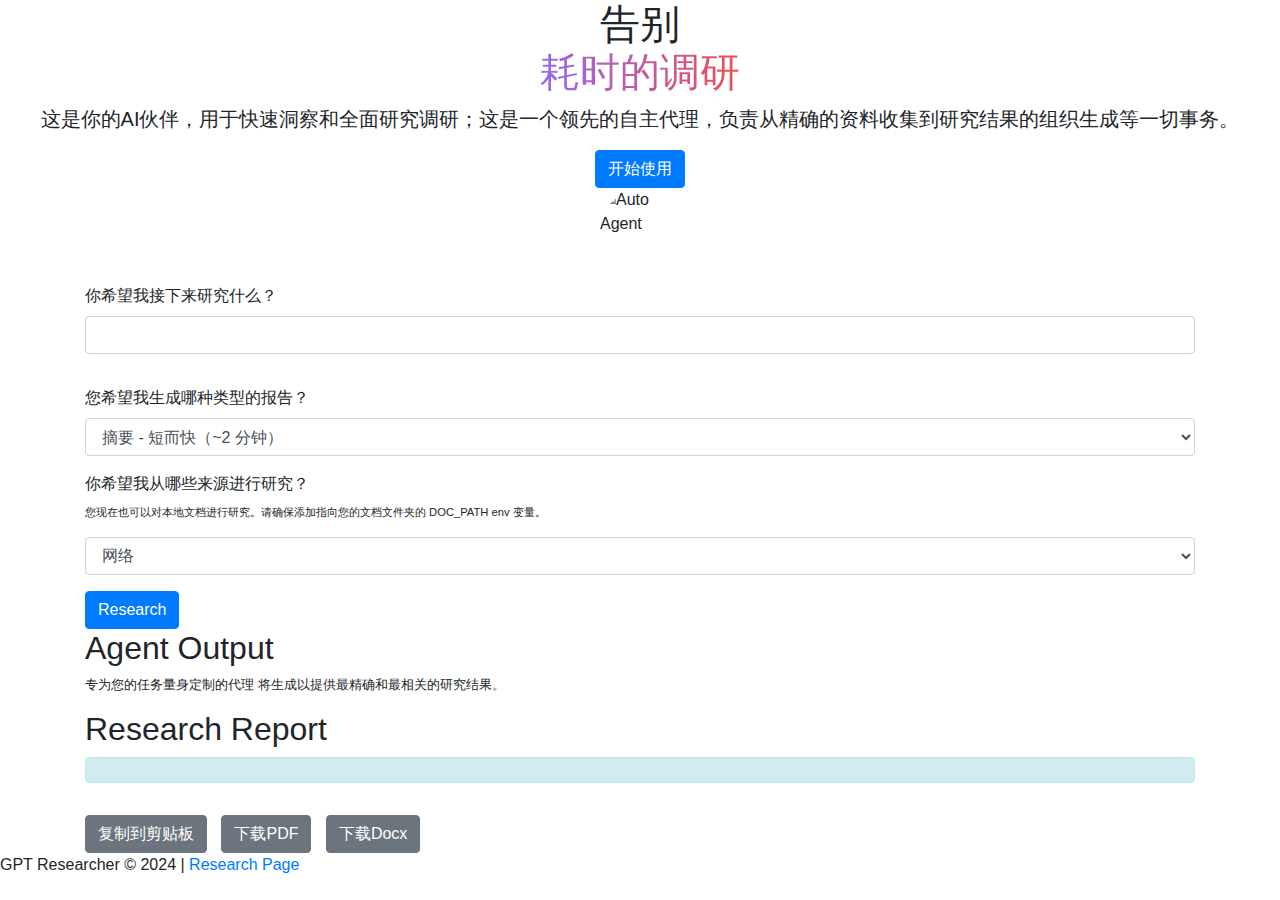
==== frontend/index_bak.html @ b0a9e4e9 "bak" ====
<!DOCTYPE html>
<html lang="en">

<head>
    <title>GPT调研员</title>
    <meta name="description" content="A research assistant powered by GPT-4">
    <meta name="viewport" content="width=device-width, initial-scale=1">
    <link rel="icon" href="./static/favicon.ico">
    <link rel="preconnect" href="https://fonts.googleapis.com">
    <link rel="preconnect" href="https://fonts.gstatic.com" crossorigin>
    <link href="https://fonts.googleapis.com/css2?family=Montserrat:wght@400;700&display=swap" rel="stylesheet">
    <link href="https://stackpath.bootstrapcdn.com/bootstrap/4.5.2/css/bootstrap.min.css" rel="stylesheet">
    <link rel="stylesheet" href="/site/styles.css"/>
    <style>
        .avatar {
            width: 80px;
            height: 80px;
            border-radius: 50%;
        }

        .agent-name {
            text-align: center;
        }

        .agent-item {
            display: flex;
            flex-direction: column;
            align-items: center;
        }

        .agent-choices {
            display: none;
        }

        .btn-show {
            display: none;
        }
    </style>
</head>

<body>

<section class="landing">
    <div class="max-w-5xl mx-auto text-center">
        <h1 class="text-4xl font-extrabold mx-auto lg:text-7xl">
            告别 <br>
            <span
                    style="background-image:linear-gradient(to right, #9867F0, #ED4E50); -webkit-background-clip: text; -webkit-text-fill-color: transparent;">耗时的调研</span>
        </h1>
        <p class="max-w-5xl mx-auto text-gray-600 mt-8" style="font-size:20px">
            这是你的AI伙伴，用于快速洞察和全面研究调研；这是一个领先的自主代理，负责从精确的资料收集到研究结果的组织生成等一切事务。
        </p>
        <a href="#form" class="btn btn-primary">开始使用</a>
    </div>
</section>

<main class="container" id="form">
    <div class="agent-item"><img src="/static/gptr-logo.png" class="avatar"
                                                alt="Auto Agent"></div>
    <form method="POST" class="mt-3" onsubmit="GPTResearcher.startResearch(); return false;">
        <div class="form-group">
            <label for="task" class="agent-question">你希望我接下来研究什么？</label>
            <input type="text" id="task" name="task" class="form-control" required>
            <input type="radio" name="agent" id="autoAgent" value="Auto Agent" checked hidden>
        </div>
        <div class="form-group">
            <div class="row">


            </div>
            <button type="button" id="btnShowAuto" class="btn btn-secondary mt-3 btn-show">Auto Agent</button>
        </div>
        <div class="form-group">
            <label for="report_type" class="agent-question">您希望我生成哪种类型的报告？</label>
            <select name="report_type" class="form-control" required>
                <option value="research_report">摘要 - 短而快（~2 分钟）</option>
                <option value="detailed_report">详细 - 深度和长度（~5 分钟） </option>
                <option value="resource_report">资源报告</option>
            </select>
        </div>
        <div class="form-group">
            <label for="report_source" class="agent-question">你希望我从哪些来源进行研究？</label>
            <p class="text-left mt-0 pt-0" style="font-size: 0.7rem;">您现在也可以对本地文档进行研究。请确保添加指向您的文档文件夹的 DOC_PATH env 变量。</p>
            <select name="report_source" class="form-control" required>
                <option value="web">网络</option>
                <option value="local">我的文档</option>
            </select>
        </div>
        <input type="submit" value="Research" class="btn btn-primary button-padding">
    </form>

    <div class="margin-div">
        <h2>Agent Output</h2>
        <p class="mt-2 text-left" style="font-size: 0.8rem;">专为您的任务量身定制的代理 将生成以提供最精确和最相关的研究结果。</p>
        <div id="output"></div>
    </div>
    <div class="margin-div">
        <h2>Research Report</h2>
        <div id="reportContainer"></div>
        <div id="reportActions">
            <div class="alert alert-info" role="alert" id="status"></div>
            <a id="copyToClipboard" onclick="GPTResearcher.copyToClipboard()" class="btn btn-secondary mt-3" style="margin-right: 10px;">复制到剪贴板</a>
            <a id="downloadLink" href="#" class="btn btn-secondary mt-3" style="margin-right: 10px;" target="_blank">下载PDF</a>
            <a id="downloadLinkWord" href="#" class="btn btn-secondary mt-3" target="_blank">下载Docx</a>
        </div>
    </div>
</main>

<footer>
    <p>GPT Researcher &copy; 2024 | <a target="_blank" href="http://research.520608.com">Research
        Page</a></p>
</footer>

<script src="https://cdnjs.cloudflare.com/ajax/libs/showdown/1.9.1/showdown.min.js"></script>
<script src="/site/scripts.js"></script>
<script>
    // const btnChoose = document.getElementById('btnChoose');
    const btnShowAuto = document.getElementById('btnShowAuto');
    const autoAgentDiv = document.getElementById('autoAgentDiv');
    const agentChoices = document.getElementsByClassName('agent-choices');

    /**
    btnChoose.addEventListener('click', function () {
        btnShowAuto.style.display = 'inline-block';
        btnChoose.style.display = 'none';
        autoAgentDiv.style.display = 'none';
        agentChoices[0].style.display = 'flex';
    });
    **/

    btnShowAuto.addEventListener('click', function () {
        btnShowAuto.style.display = 'none';
        btnChoose.style.display = 'inline-block';
        autoAgentDiv.style.display = 'flex';
        agentChoices[0].style.display = 'none';
    });
</script>
</body>

</html>
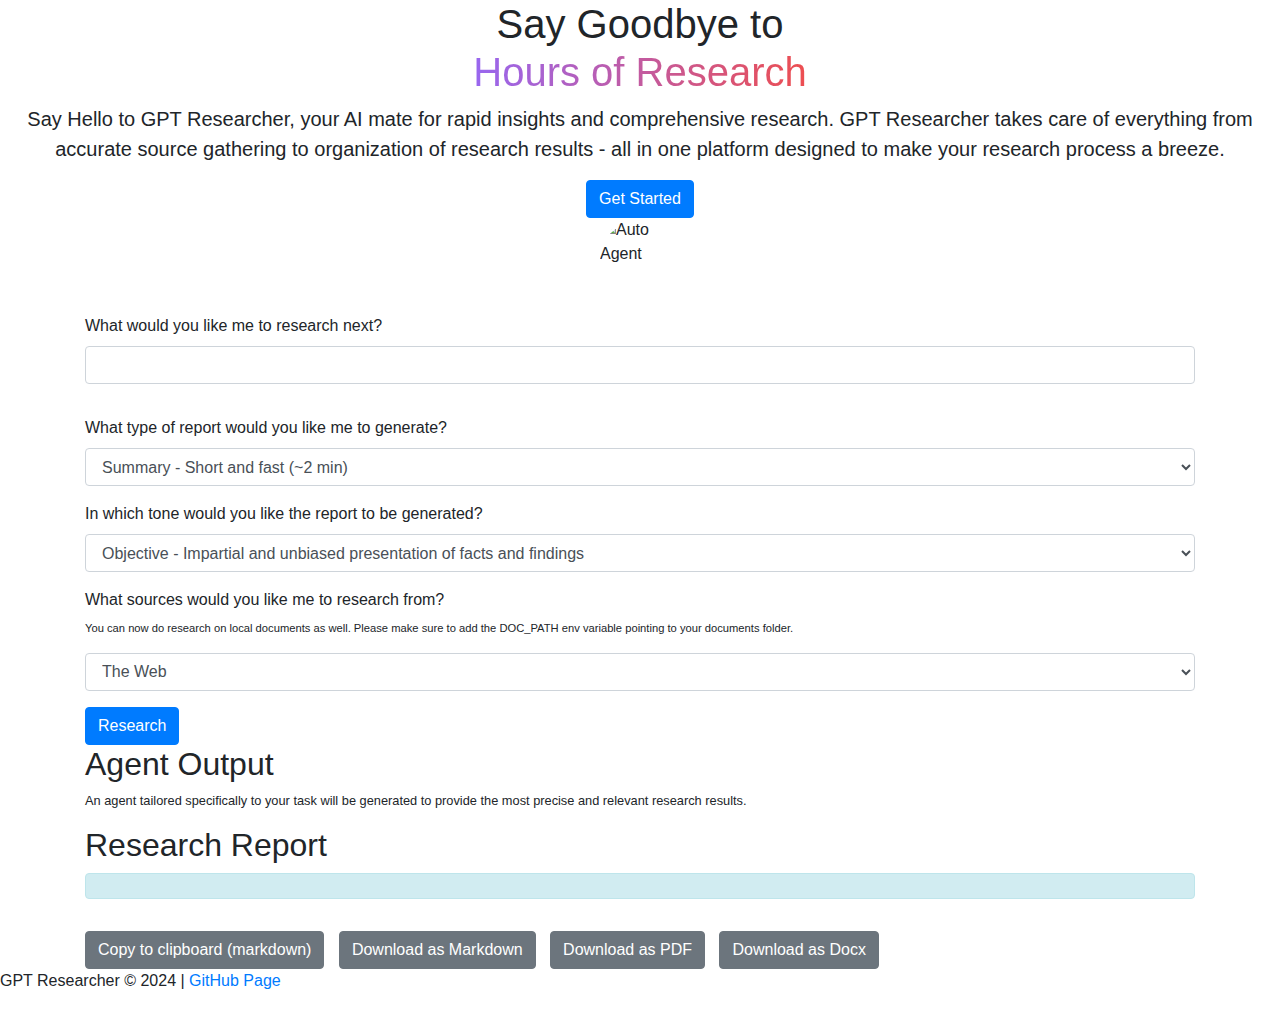
==== commit e4b61da2: "Merge branch 'master' of github.com:assafelovic/gpt-researcher" ====
--- a/frontend/index_bak.html
+++ b/frontend/index_bak.html
@@ -2,7 +2,7 @@
 <html lang="en">
 
 <head>
-    <title>GPT调研员</title>
+    <title>GPT Researcher</title>
     <meta name="description" content="A research assistant powered by GPT-4">
     <meta name="viewport" content="width=device-width, initial-scale=1">
     <link rel="icon" href="./static/favicon.ico">
@@ -10,7 +10,7 @@
     <link rel="preconnect" href="https://fonts.gstatic.com" crossorigin>
     <link href="https://fonts.googleapis.com/css2?family=Montserrat:wght@400;700&display=swap" rel="stylesheet">
     <link href="https://stackpath.bootstrapcdn.com/bootstrap/4.5.2/css/bootstrap.min.css" rel="stylesheet">
-    <link rel="stylesheet" href="/site/styles.css"/>
+    <link rel="stylesheet" href="/site/styles.css" />
     <style>
         .avatar {
             width: 80px;
@@ -40,101 +40,159 @@
 
 <body>
 
-<section class="landing">
-    <div class="max-w-5xl mx-auto text-center">
-        <h1 class="text-4xl font-extrabold mx-auto lg:text-7xl">
-            告别 <br>
-            <span
-                    style="background-image:linear-gradient(to right, #9867F0, #ED4E50); -webkit-background-clip: text; -webkit-text-fill-color: transparent;">耗时的调研</span>
-        </h1>
-        <p class="max-w-5xl mx-auto text-gray-600 mt-8" style="font-size:20px">
-            这是你的AI伙伴，用于快速洞察和全面研究调研；这是一个领先的自主代理，负责从精确的资料收集到研究结果的组织生成等一切事务。
-        </p>
-        <a href="#form" class="btn btn-primary">开始使用</a>
-    </div>
-</section>
+    <section class="landing">
+        <div class="max-w-5xl mx-auto text-center">
+            <h1 class="text-4xl font-extrabold mx-auto lg:text-7xl">
+                Say Goodbye to <br>
+                <span
+                    style="background-image:linear-gradient(to right, #9867F0, #ED4E50); -webkit-background-clip: text; -webkit-text-fill-color: transparent;">Hours
+                    of Research</span>
+            </h1>
+            <p class="max-w-5xl mx-auto text-gray-600 mt-8" style="font-size:20px">
+                Say Hello to GPT Researcher, your AI mate for rapid insights and comprehensive research. GPT Researcher
+                takes care of everything from accurate source gathering to organization of research results - all in one
+                platform designed to make your research process a breeze.
+            </p>
+            <a href="#form" class="btn btn-primary">Get Started</a>
+        </div>
+    </section>
 
-<main class="container" id="form">
-    <div class="agent-item"><img src="/static/gptr-logo.png" class="avatar"
-                                                alt="Auto Agent"></div>
-    <form method="POST" class="mt-3" onsubmit="GPTResearcher.startResearch(); return false;">
-        <div class="form-group">
-            <label for="task" class="agent-question">你希望我接下来研究什么？</label>
-            <input type="text" id="task" name="task" class="form-control" required>
-            <input type="radio" name="agent" id="autoAgent" value="Auto Agent" checked hidden>
-        </div>
-        <div class="form-group">
-            <div class="row">
+    <main class="container" id="form">
+        <div class="agent-item"><img src="/static/gptr-logo.png" class="avatar" alt="Auto Agent"></div>
+        <form method="POST" class="mt-3" onsubmit="GPTResearcher.startResearch(); return false;">
+            <div class="form-group">
+                <label for="task" class="agent-question">What would you like me to research next?</label>
+                <input id="task" name="task" class="form-control" required></input>
+                <input type="radio" name="agent" id="autoAgent" value="Auto Agent" checked hidden>
+            </div>
+            <div class="form-group">
+                <div class="row">
 
 
+                </div>
+                <button type="button" id="btnShowAuto" class="btn btn-secondary mt-3 btn-show">Auto Agent</button>
             </div>
-            <button type="button" id="btnShowAuto" class="btn btn-secondary mt-3 btn-show">Auto Agent</button>
+            <div class="form-group">
+                <label for="report_type" class="agent-question">What type of report would you like me to
+                    generate?</label>
+                <select name="report_type" class="form-control" required>
+                    <option value="research_report">Summary - Short and fast (~2 min)</option>
+                    <option value="detailed_report">Detailed - In depth and longer (~5 min)</option>
+                    <option value="resource_report">Resource Report</option>
+                </select>
+            </div>
+            <div class="form-group">
+                <label for="tone" class="agent-question">In which tone would you like the report to be
+                    generated?</label>
+                <select name="tone" id="tone" class="form-control" required>
+                    <option value="Objective">Objective - Impartial and unbiased presentation of facts and findings
+                    </option>
+                    <option value="Formal">Formal - Adheres to academic standards with sophisticated language and
+                        structure</option>
+                    <option value="Analytical">Analytical - Critical evaluation and detailed examination of data and
+                        theories</option>
+                    <option value="Persuasive">Persuasive - Convincing the audience of a particular viewpoint or
+                        argument</option>
+                    <option value="Informative">Informative - Providing clear and comprehensive information on a topic
+                    </option>
+                    <option value="Explanatory">Explanatory - Clarifying complex concepts and processes</option>
+                    <option value="Descriptive">Descriptive - Detailed depiction of phenomena, experiments, or case
+                        studies</option>
+                    <option value="Critical">Critical - Judging the validity and relevance of the research and its
+                        conclusions</option>
+                    <option value="Comparative">Comparative - Juxtaposing different theories, data, or methods to
+                        highlight differences and similarities</option>
+                    <option value="Speculative">Speculative - Exploring hypotheses and potential implications or future
+                        research directions</option>
+                    <option value="Reflective">Reflective - Considering the research process and personal insights or
+                        experiences</option>
+                    <option value="Narrative">Narrative - Telling a story to illustrate research findings or
+                        methodologies</option>
+                    <option value="Humorous">Humorous - Light-hearted and engaging, usually to make the content more
+                        relatable</option>
+                    <option value="Optimistic">Optimistic - Highlighting positive findings and potential benefits
+                    </option>
+                    <option value="Pessimistic">Pessimistic - Focusing on limitations, challenges, or negative outcomes
+                    </option>
+                </select>
+            </div>
+            <div class="form-group">
+                <label for="report_source" class="agent-question">What sources would you like me to research
+                    from?</label>
+                <p class="text-left mt-0 pt-0" style="font-size: 0.7rem;">You can now do research on local documents as
+                    well. Please make sure to add the DOC_PATH env variable pointing to your documents folder.</p>
+                <select name="report_source" class="form-control" required>
+                    <option value="web">The Web</option>
+                    <option value="local">My Documents</option>
+                    <option value="hybrid">Hybrid</option>
+                </select>
+            </div>
+            <input type="submit" value="Research" class="btn btn-primary button-padding">
+        </form>
+
+        <div class="margin-div">
+            <h2>Agent Output</h2>
+            <p class="mt-2 text-left" style="font-size: 0.8rem;">An agent tailored specifically to your task
+                will be generated to provide the most precise and relevant research results.</p>
+            <div id="output"></div>
         </div>
-        <div class="form-group">
-            <label for="report_type" class="agent-question">您希望我生成哪种类型的报告？</label>
-            <select name="report_type" class="form-control" required>
-                <option value="research_report">摘要 - 短而快（~2 分钟）</option>
-                <option value="detailed_report">详细 - 深度和长度（~5 分钟） </option>
-                <option value="resource_report">资源报告</option>
-            </select>
+        <div class="margin-div">
+            <h2>Research Report</h2>
+            <div id="reportContainer"></div>
+            <div id="reportActions">
+                <div class="alert alert-info" role="alert" id="status"></div>
+                <a id="copyToClipboard" onclick="GPTResearcher.copyToClipboard()" class="btn btn-secondary mt-3"
+                    style="margin-right: 10px;">Copy to clipboard (markdown)</a>
+                <a id="downloadLinkMd" href="#" class="btn btn-secondary mt-3" style="margin-right: 10px;"
+                    target="_blank">Download as Markdown</a>
+                <a id="downloadLink" href="#" class="btn btn-secondary mt-3" style="margin-right: 10px;"
+                    target="_blank">Download as PDF</a>
+                <a id="downloadLinkWord" href="#" class="btn btn-secondary mt-3" target="_blank">Download as Docx</a>
+            </div>
         </div>
-        <div class="form-group">
-            <label for="report_source" class="agent-question">你希望我从哪些来源进行研究？</label>
-            <p class="text-left mt-0 pt-0" style="font-size: 0.7rem;">您现在也可以对本地文档进行研究。请确保添加指向您的文档文件夹的 DOC_PATH env 变量。</p>
-            <select name="report_source" class="form-control" required>
-                <option value="web">网络</option>
-                <option value="local">我的文档</option>
-            </select>
-        </div>
-        <input type="submit" value="Research" class="btn btn-primary button-padding">
-    </form>
+    </main>
 
-    <div class="margin-div">
-        <h2>Agent Output</h2>
-        <p class="mt-2 text-left" style="font-size: 0.8rem;">专为您的任务量身定制的代理 将生成以提供最精确和最相关的研究结果。</p>
-        <div id="output"></div>
-    </div>
-    <div class="margin-div">
-        <h2>Research Report</h2>
-        <div id="reportContainer"></div>
-        <div id="reportActions">
-            <div class="alert alert-info" role="alert" id="status"></div>
-            <a id="copyToClipboard" onclick="GPTResearcher.copyToClipboard()" class="btn btn-secondary mt-3" style="margin-right: 10px;">复制到剪贴板</a>
-            <a id="downloadLink" href="#" class="btn btn-secondary mt-3" style="margin-right: 10px;" target="_blank">下载PDF</a>
-            <a id="downloadLinkWord" href="#" class="btn btn-secondary mt-3" target="_blank">下载Docx</a>
-        </div>
-    </div>
-</main>
+    <footer>
+        <p>GPT Researcher &copy; 2024 | <a target="_blank" href="https://github.com/assafelovic/gpt-researcher">GitHub
+                Page</a></p>
+    </footer>
 
-<footer>
-    <p>GPT Researcher &copy; 2024 | <a target="_blank" href="http://research.520608.com">Research
-        Page</a></p>
-</footer>
+    <script src="https://cdnjs.cloudflare.com/ajax/libs/showdown/1.9.1/showdown.min.js"></script>
+    <script src="/site/scripts.js"></script>
+    <script>
+        // const btnChoose = document.getElementById('btnChoose');
+        const btnShowAuto = document.getElementById('btnShowAuto');
+        const autoAgentDiv = document.getElementById('autoAgentDiv');
+        const agentChoices = document.getElementsByClassName('agent-choices');
 
-<script src="https://cdnjs.cloudflare.com/ajax/libs/showdown/1.9.1/showdown.min.js"></script>
-<script src="/site/scripts.js"></script>
-<script>
-    // const btnChoose = document.getElementById('btnChoose');
-    const btnShowAuto = document.getElementById('btnShowAuto');
-    const autoAgentDiv = document.getElementById('autoAgentDiv');
-    const agentChoices = document.getElementsByClassName('agent-choices');
+        /**
+        btnChoose.addEventListener('click', function () {
+            btnShowAuto.style.display = 'inline-block';
+            btnChoose.style.display = 'none';
+            autoAgentDiv.style.display = 'none';
+            agentChoices[0].style.display = 'flex';
+        });
+        **/
 
-    /**
-    btnChoose.addEventListener('click', function () {
-        btnShowAuto.style.display = 'inline-block';
-        btnChoose.style.display = 'none';
-        autoAgentDiv.style.display = 'none';
-        agentChoices[0].style.display = 'flex';
-    });
-    **/
+        btnShowAuto.addEventListener('click', function () {
+            btnShowAuto.style.display = 'none';
+            btnChoose.style.display = 'inline-block';
+            autoAgentDiv.style.display = 'flex';
+            agentChoices[0].style.display = 'none';
+        });
 
-    btnShowAuto.addEventListener('click', function () {
-        btnShowAuto.style.display = 'none';
-        btnChoose.style.display = 'inline-block';
-        autoAgentDiv.style.display = 'flex';
-        agentChoices[0].style.display = 'none';
-    });
+        const tagsInput = document.getElementById('tags-input');
+        const input = document.getElementById('custom_source');
+
+        input.addEventListener('keypress', function (e) {
+            if ((e.key === 'Enter' || e.key === ",") && input.value !== '') {
+                e.preventDefault();
+                GPTResearcher.addTag(input.value);
+                input.value = '';
+            }
+        });
+
 </script>
 </body>
 
-</html>
+</html>